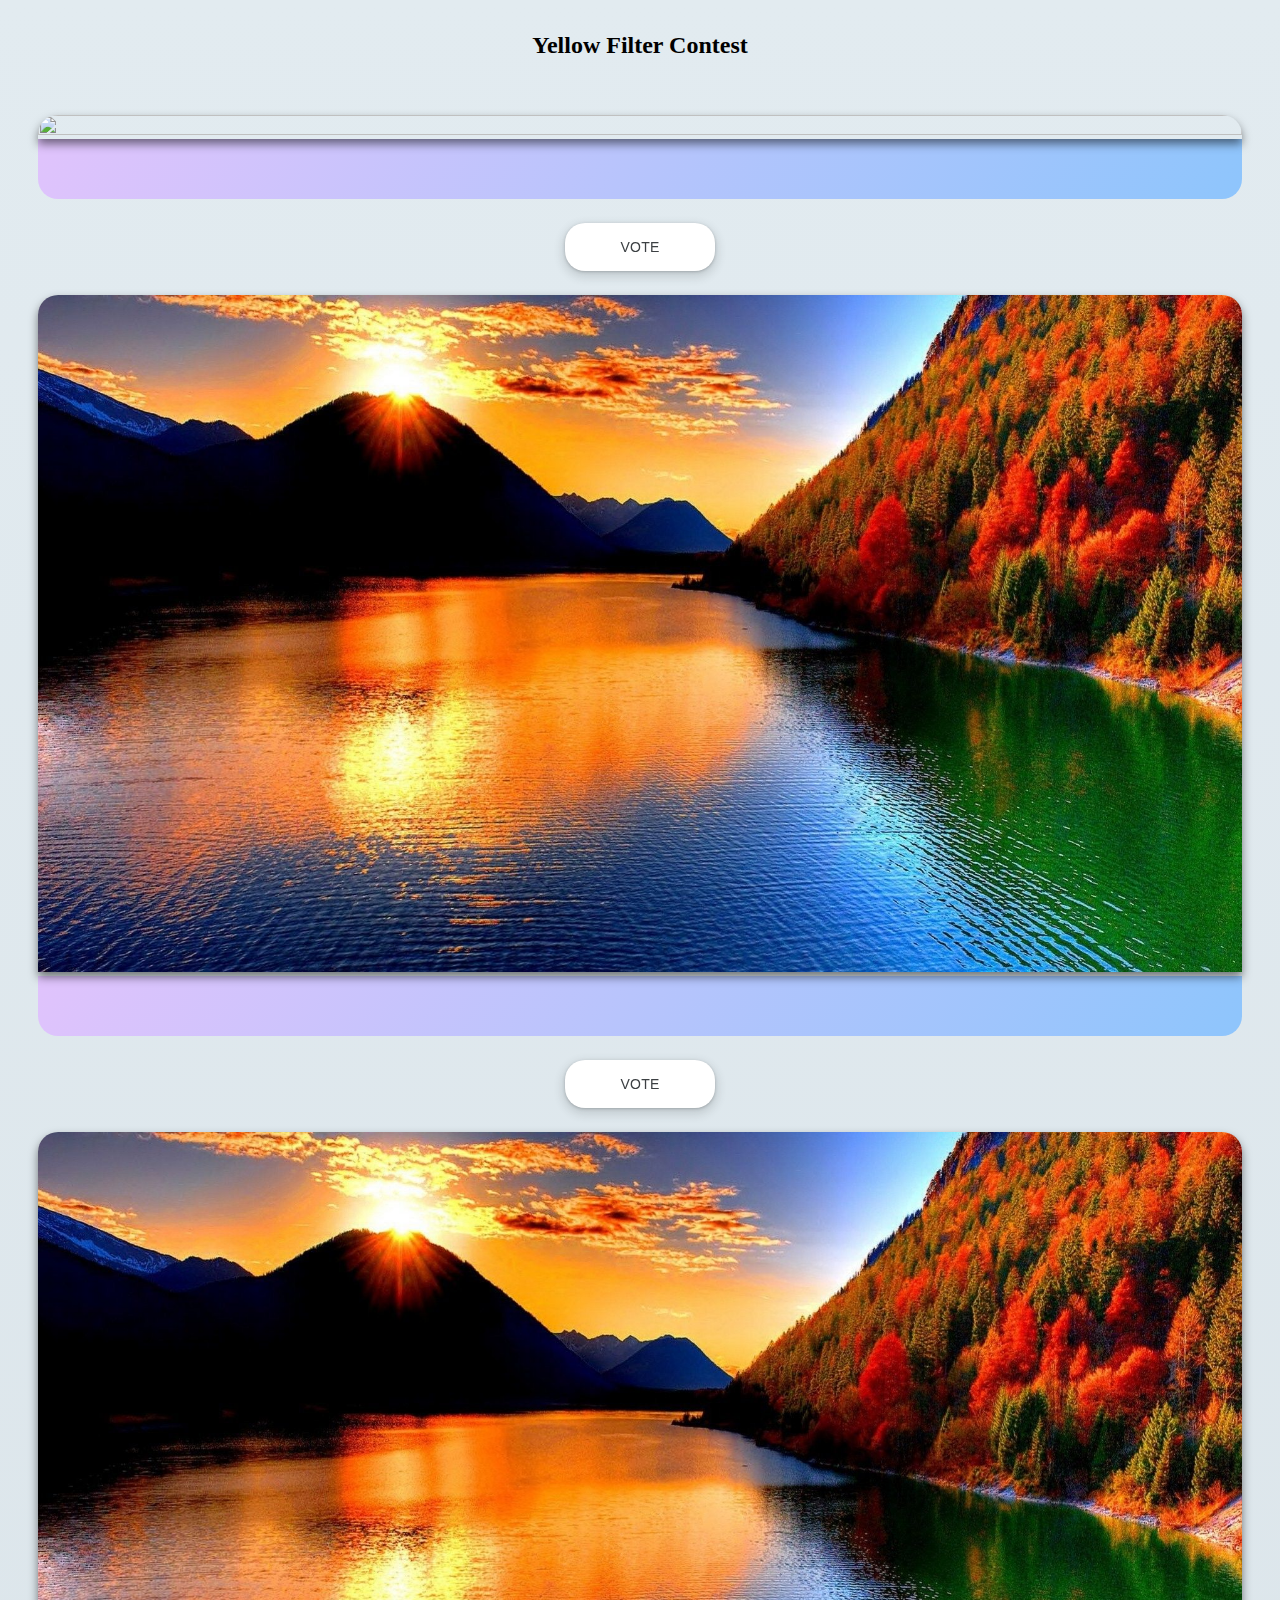
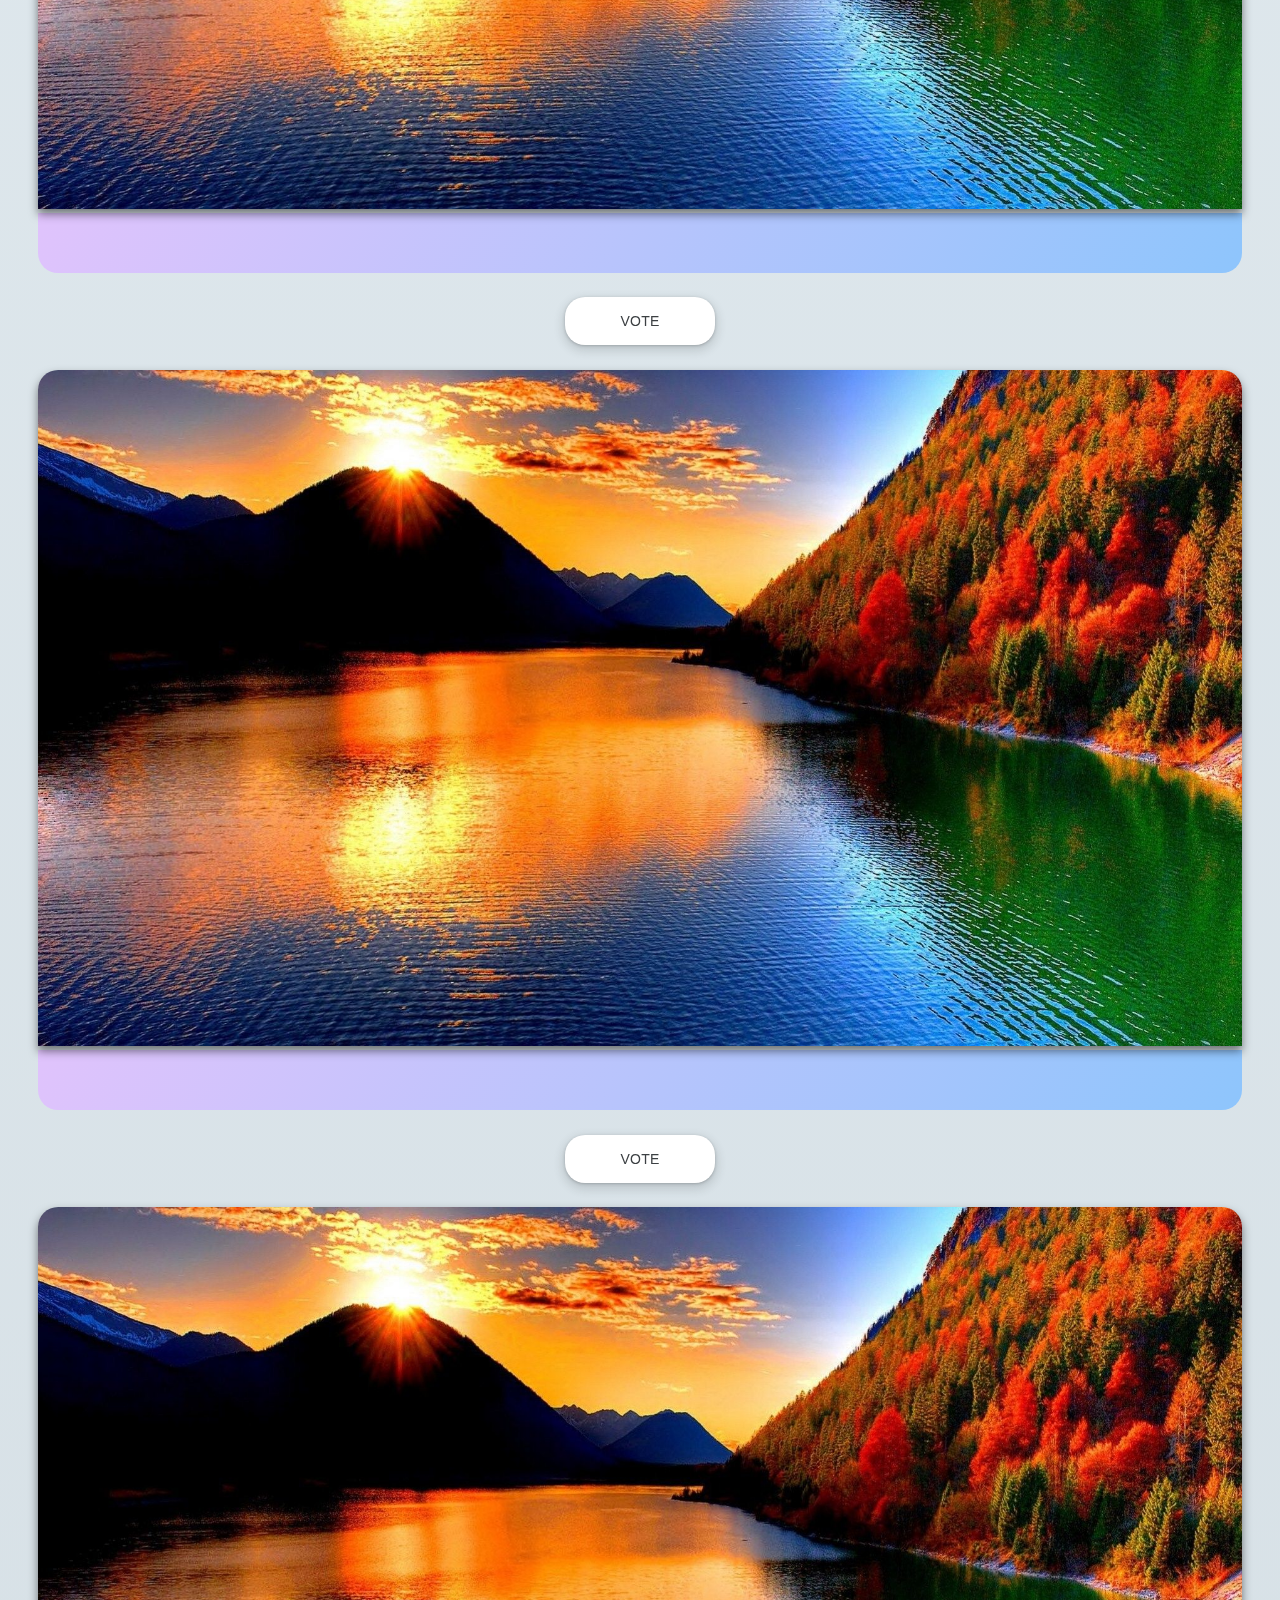
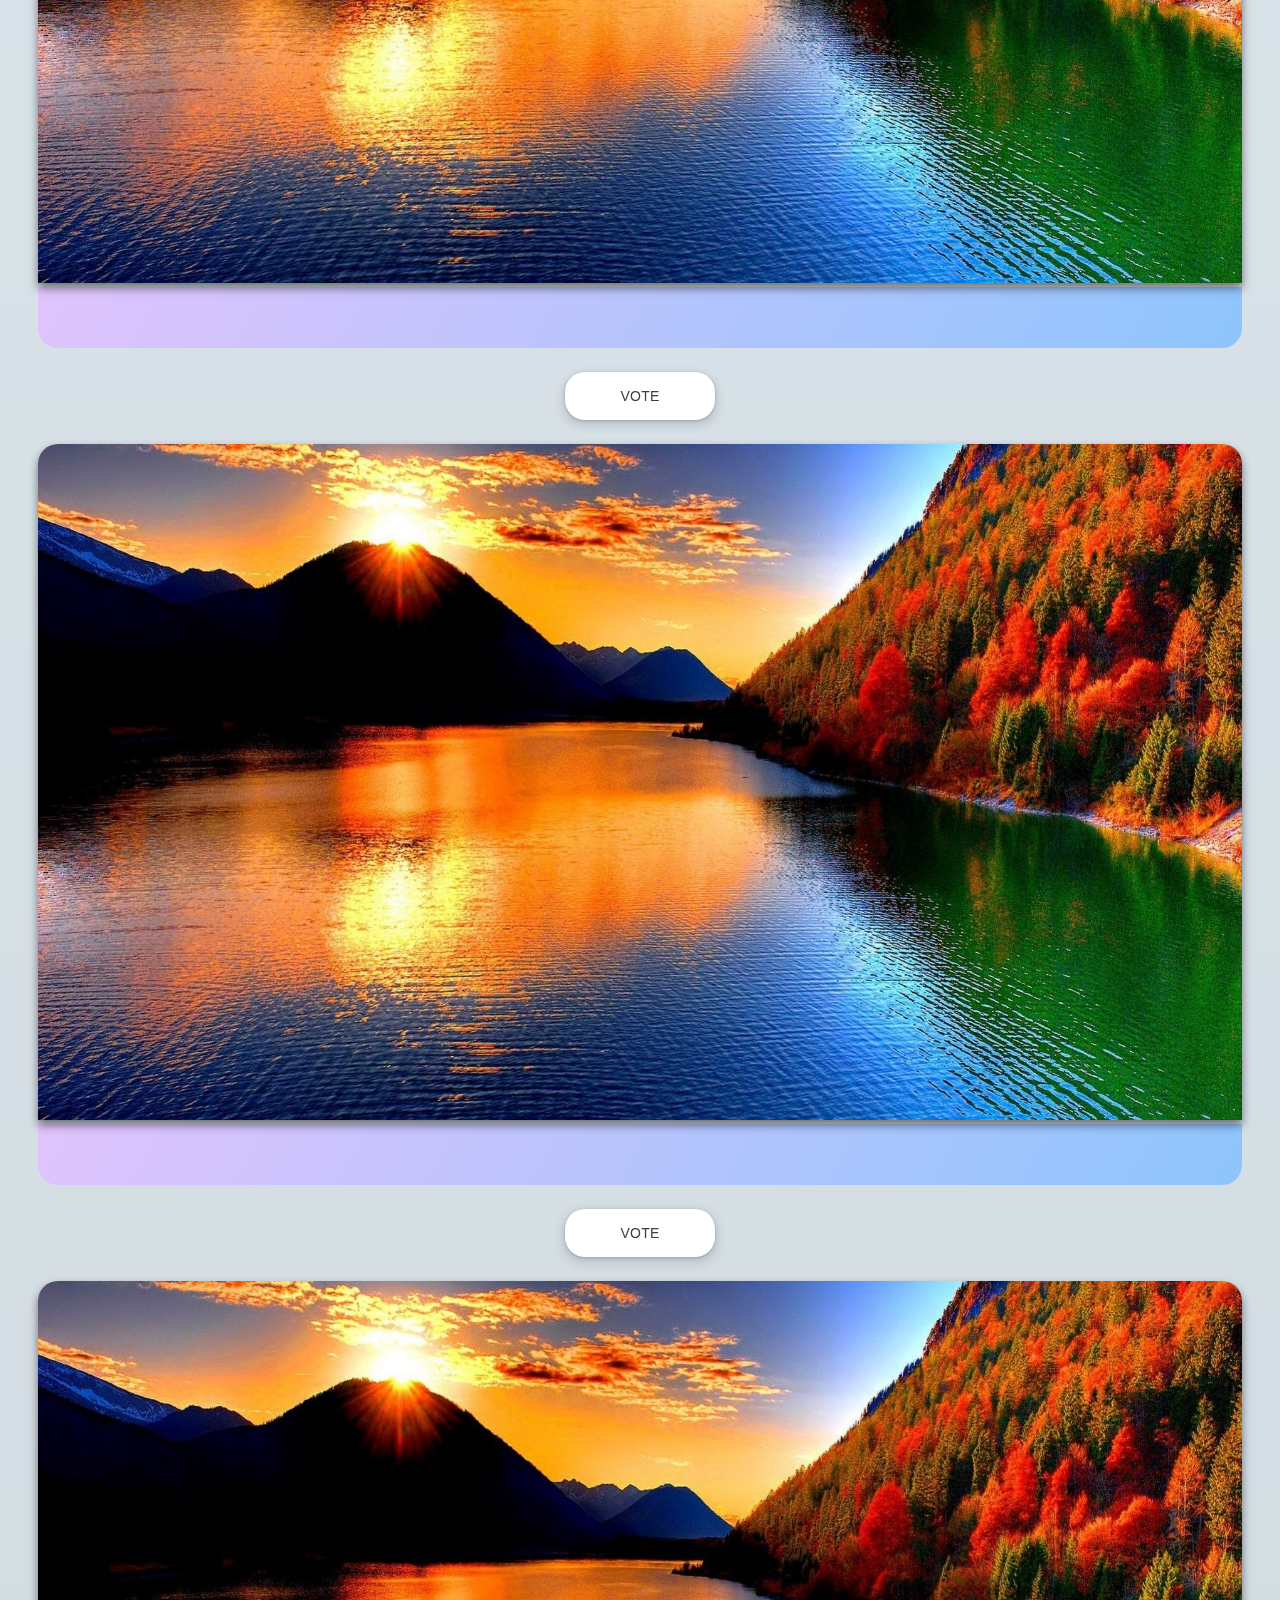
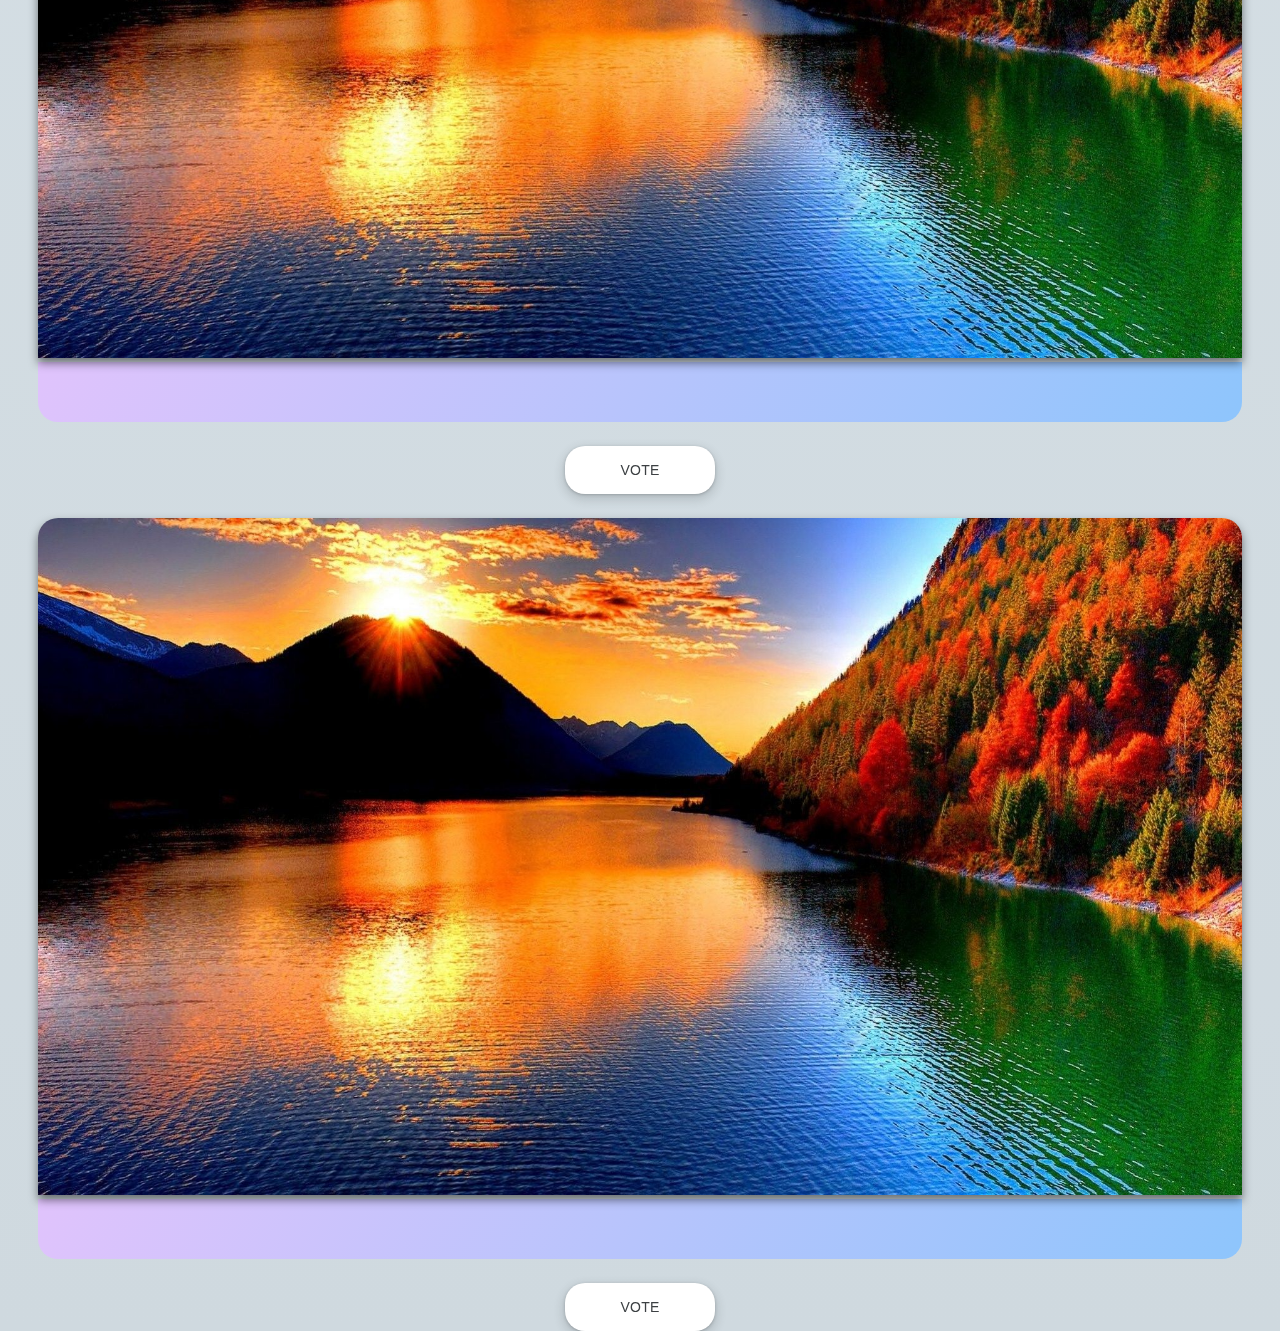
==== index.html @ f4144cfe "database has been linked with the website.." ====
<!DOCTYPE html>
<html lang="en">
  <head>
    <meta charset="UTF-8" />
    <meta http-equiv="X-UA-Compatible" content="IE=edge" />
    <meta name="viewport" content="width=device-width, initial-scale=1.0" />

    <!-- supa base cdn -->
    <script src="https://cdn.jsdelivr.net/npm/@supabase/supabase-js@2.8.0/dist/umd/supabase.min.js"></script>

    <!-- bootstrap -->
    <link
      href="https://cdn.jsdelivr.net/npm/bootstrap@5.3.0-alpha1/dist/css/bootstrap.min.css"
      rel="stylesheet"
      integrity="sha384-GLhlTQ8iRABdZLl6O3oVMWSktQOp6b7In1Zl3/Jr59b6EGGoI1aFkw7cmDA6j6gD"
      crossorigin="anonymous"
    />

    <link rel="stylesheet" href="/css/base.css" />
    <title>Yellow Filter</title>
  </head>
  <body>
    <h1 class="title">Yellow Filter Contest</h1>
    <div class="row">
      <div class="col-lg-3 col-md-6">
        <div class="image-wrapper">
          <img src="" id="img-1" />
        </div>
        <div class="detail">
            
        </div>
        <div class="btn-wrapper">
          <button class="vote-btn" role="button">VOTE</button>
        </div>
      </div>

      <div class="col-lg-3 col-md-6">
        <div class="image-wrapper">
          <img src="images/testing-img.jpg" id="img-1" />
        </div>
        <div class="detail"></div>
        <div class="btn-wrapper">
          <button class="vote-btn" role="button">VOTE</button>
        </div>
      </div>

      <div class="col-lg-3 col-md-6">
        <div class="image-wrapper">
          <img src="images/testing-img.jpg" id="img-1" />
        </div>
        <div class="detail"></div>
        <div class="btn-wrapper">
          <button class="vote-btn" role="button">VOTE</button>
        </div>
      </div>

      <div class="col-lg-3 col-md-6">
        <div class="image-wrapper">
          <img src="images/testing-img.jpg" id="img-1" />
        </div>
        <div class="detail"></div>
        <div class="btn-wrapper">
          <button class="vote-btn" role="button">VOTE</button>
        </div>
      </div>  
    </div>
    <div class="row">
        <div class="col-lg-3 col-md-6">
          <div class="image-wrapper">
            <img src="images/testing-img.jpg" id="img-1" />
          </div>
          <div class="detail">
              
          </div>
          <div class="btn-wrapper">
            <button class="vote-btn" role="button">VOTE</button>
          </div>
        </div>
  
        <div class="col-lg-3 col-md-6">
          <div class="image-wrapper">
            <img src="images/testing-img.jpg" id="img-1" />
          </div>
          <div class="detail"></div>
          <div class="btn-wrapper">
            <button class="vote-btn" role="button">VOTE</button>
          </div>
        </div>
  
        <div class="col-lg-3 col-md-6">
          <div class="image-wrapper">
            <img src="images/testing-img.jpg" id="img-1" />
          </div>
          <div class="detail"></div>
          <div class="btn-wrapper">
            <button class="vote-btn" role="button">VOTE</button>
          </div>
        </div>
  
        <div class="col-lg-3 col-md-6">
          <div class="image-wrapper">
            <img src="images/testing-img.jpg" id="img-1" />
          </div>
          <div class="detail"></div>
          <div class="btn-wrapper">
            <button class="vote-btn" role="button">VOTE</button>
          </div>
        </div>  
      </div>
    <script type="module" src="/js/script.js"></script>
  </body>
</html>
---- css/base.css ----
body {
    margin: 0;
    padding: 0;
    /* background: linear-gradient(180.2deg, rgb(30, 33, 48) 6.8%, rgb(74, 98, 110) 131%); */
    /* background-repeat: no-repeat; */
    /* height: 100vh; */
    overflow-x: hidden;
    background-image: linear-gradient(to top, #cfd9df 0%, #e2ebf0 100%);
    background-repeat: no-repeat;
    /* background-image: linear-gradient(120deg, #e0c3fc 0%, #8ec5fc 100%); */
}

img {
    width: 100%;
    height: 100%;
    border-radius: 20px 20px 0 0;
    object-fit: cover;
    box-shadow: 0px 5px 10px 0px rgba(0, 0, 0, 0.5);
}

.title {
    font-size: 1.5em;
    font-weight: bold;
    margin: 0;
    padding: 0;
    text-align: center;
    padding-top: 2rem;
    padding-bottom: 2rem;
}

.btn-wrapper {
    width: 100%;
    display: flex;
    justify-content: center;
    align-items: center;
    padding-top: 2%;
}

.detail {
    /* color: white; */
    border-radius: 0 0 20px 20px;
    background-image: linear-gradient(120deg, #e0c3fc 0%, #8ec5fc 100%);
    padding: 3%;
    padding-bottom: 2%;
}

.image-wrapper {
    height: inherit;
    padding-top: 2%;
}

/* CSS */
.vote-btn {
  align-items: center;
  appearance: none;
  background-color: #fff;
  border-radius: 20px;
  border-style: none;
  box-shadow: rgba(0, 0, 0, .2) 0 3px 5px -1px,rgba(0, 0, 0, .14) 0 6px 10px 0,rgba(0, 0, 0, .12) 0 1px 18px 0;
  box-sizing: border-box;
  color: #3c4043;
  cursor: pointer;
  display: inline-flex;
  fill: currentcolor;
  font-family: "Google Sans",Roboto,Arial,sans-serif;
  font-size: 14px;
  font-weight: 500;
  height: 48px;
  justify-content: center;
  letter-spacing: .25px;
  line-height: normal;
  max-width: 100%;
  overflow: visible;
  padding: 2px 24px;
  position: relative;
  text-align: center;
  text-transform: none;
  transition: box-shadow 280ms cubic-bezier(.4, 0, .2, 1),opacity 15ms linear 30ms,transform 270ms cubic-bezier(0, 0, .2, 1) 0ms;
  user-select: none;
  -webkit-user-select: none;
  touch-action: manipulation;
  width: 150px;
  will-change: transform,opacity;
  z-index: 0;
}

.vote-btn:hover {
  background: #F6F9FE;
  color: #174ea6;
}

.vote-btn:active {
  box-shadow: 0 4px 4px 0 rgb(60 64 67 / 30%), 0 8px 12px 6px rgb(60 64 67 / 15%);
  outline: none;
}

.vote-btn:focus {
  outline: none;
  border: 2px solid #4285f4;
}

.vote-btn:not(:disabled) {
  box-shadow: rgba(60, 64, 67, .3) 0 1px 3px 0, rgba(60, 64, 67, .15) 0 4px 8px 3px;
}

.vote-btn:not(:disabled):hover {
  box-shadow: rgba(60, 64, 67, .3) 0 2px 3px 0, rgba(60, 64, 67, .15) 0 6px 10px 4px;
}

.vote-btn:not(:disabled):focus {
  box-shadow: rgba(60, 64, 67, .3) 0 1px 3px 0, rgba(60, 64, 67, .15) 0 4px 8px 3px;
}

.vote-btn:not(:disabled):active {
  box-shadow: rgba(60, 64, 67, .3) 0 4px 4px 0, rgba(60, 64, 67, .15) 0 8px 12px 6px;
}

.vote-btn:disabled {
  box-shadow: rgba(60, 64, 67, .3) 0 1px 3px 0, rgba(60, 64, 67, .15) 0 4px 8px 3px;
}

.row {
    padding-left: 3%;
    padding-right: 3%;
}
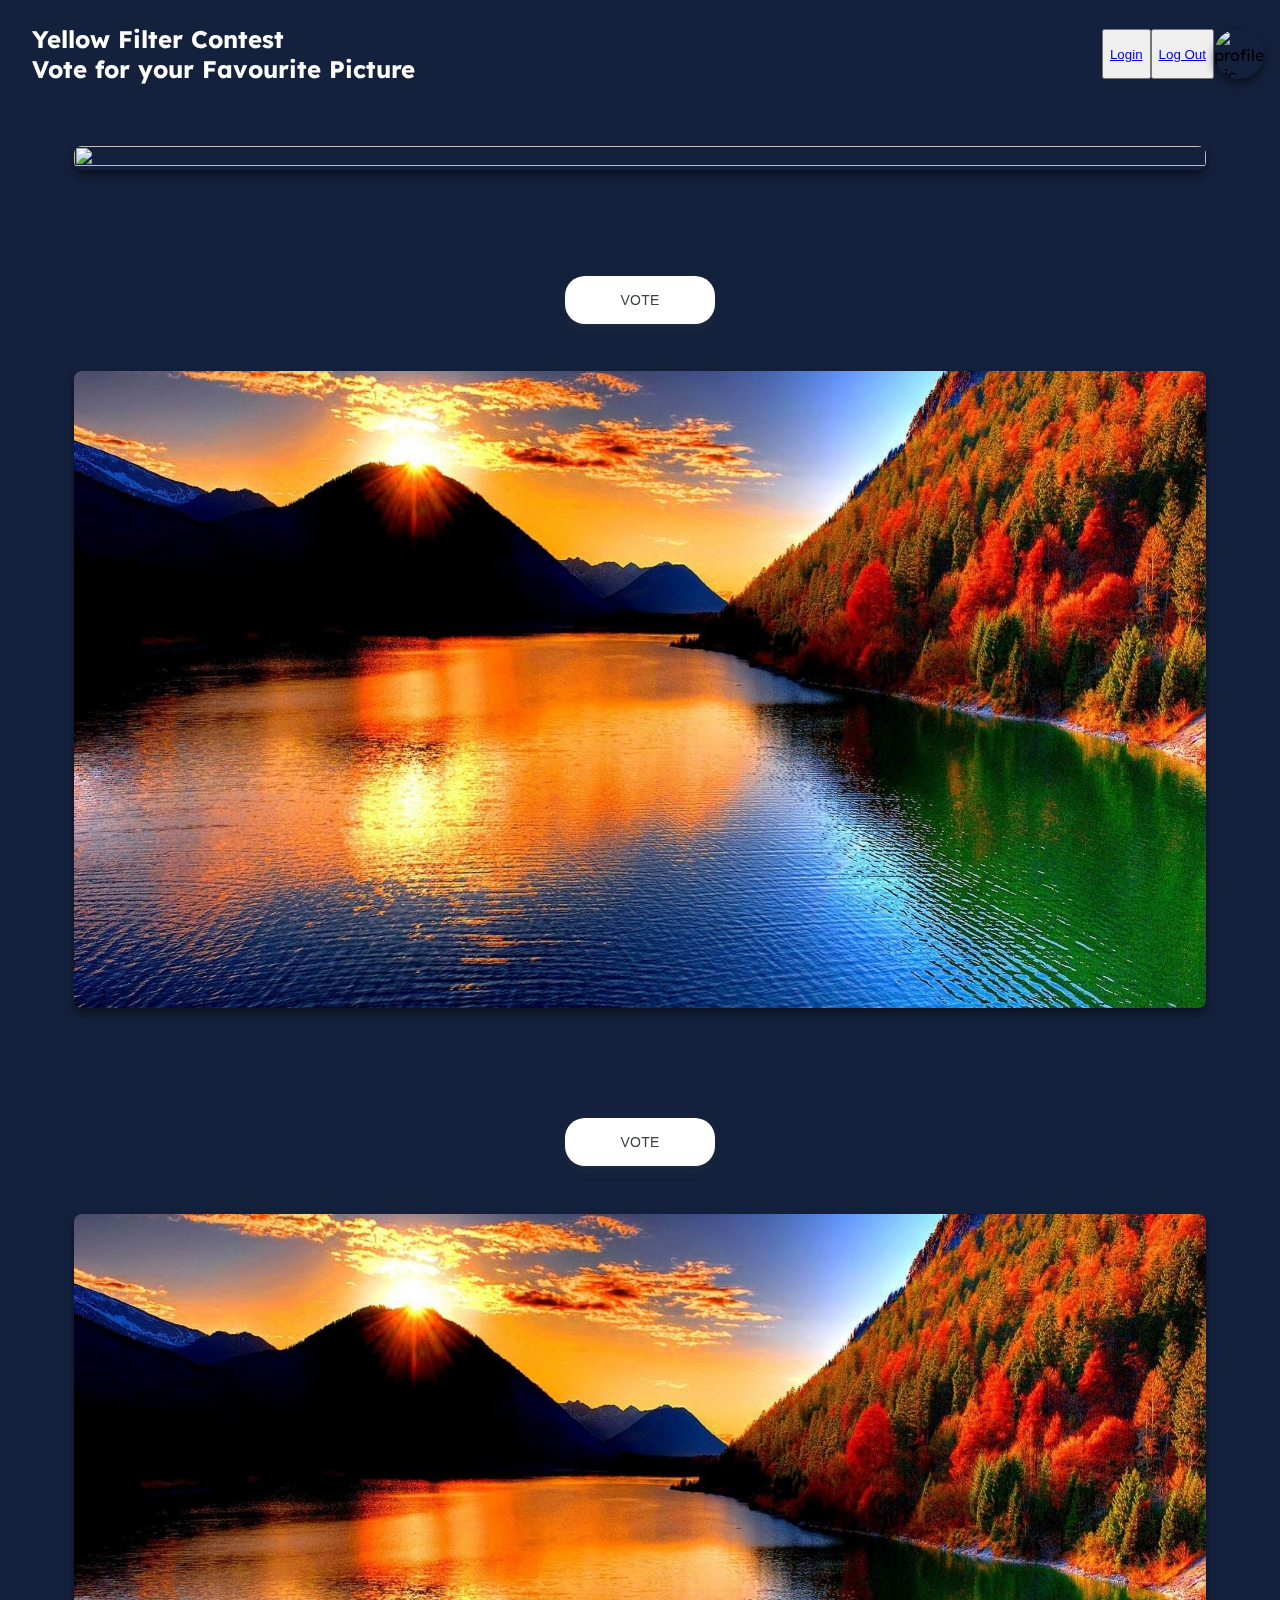
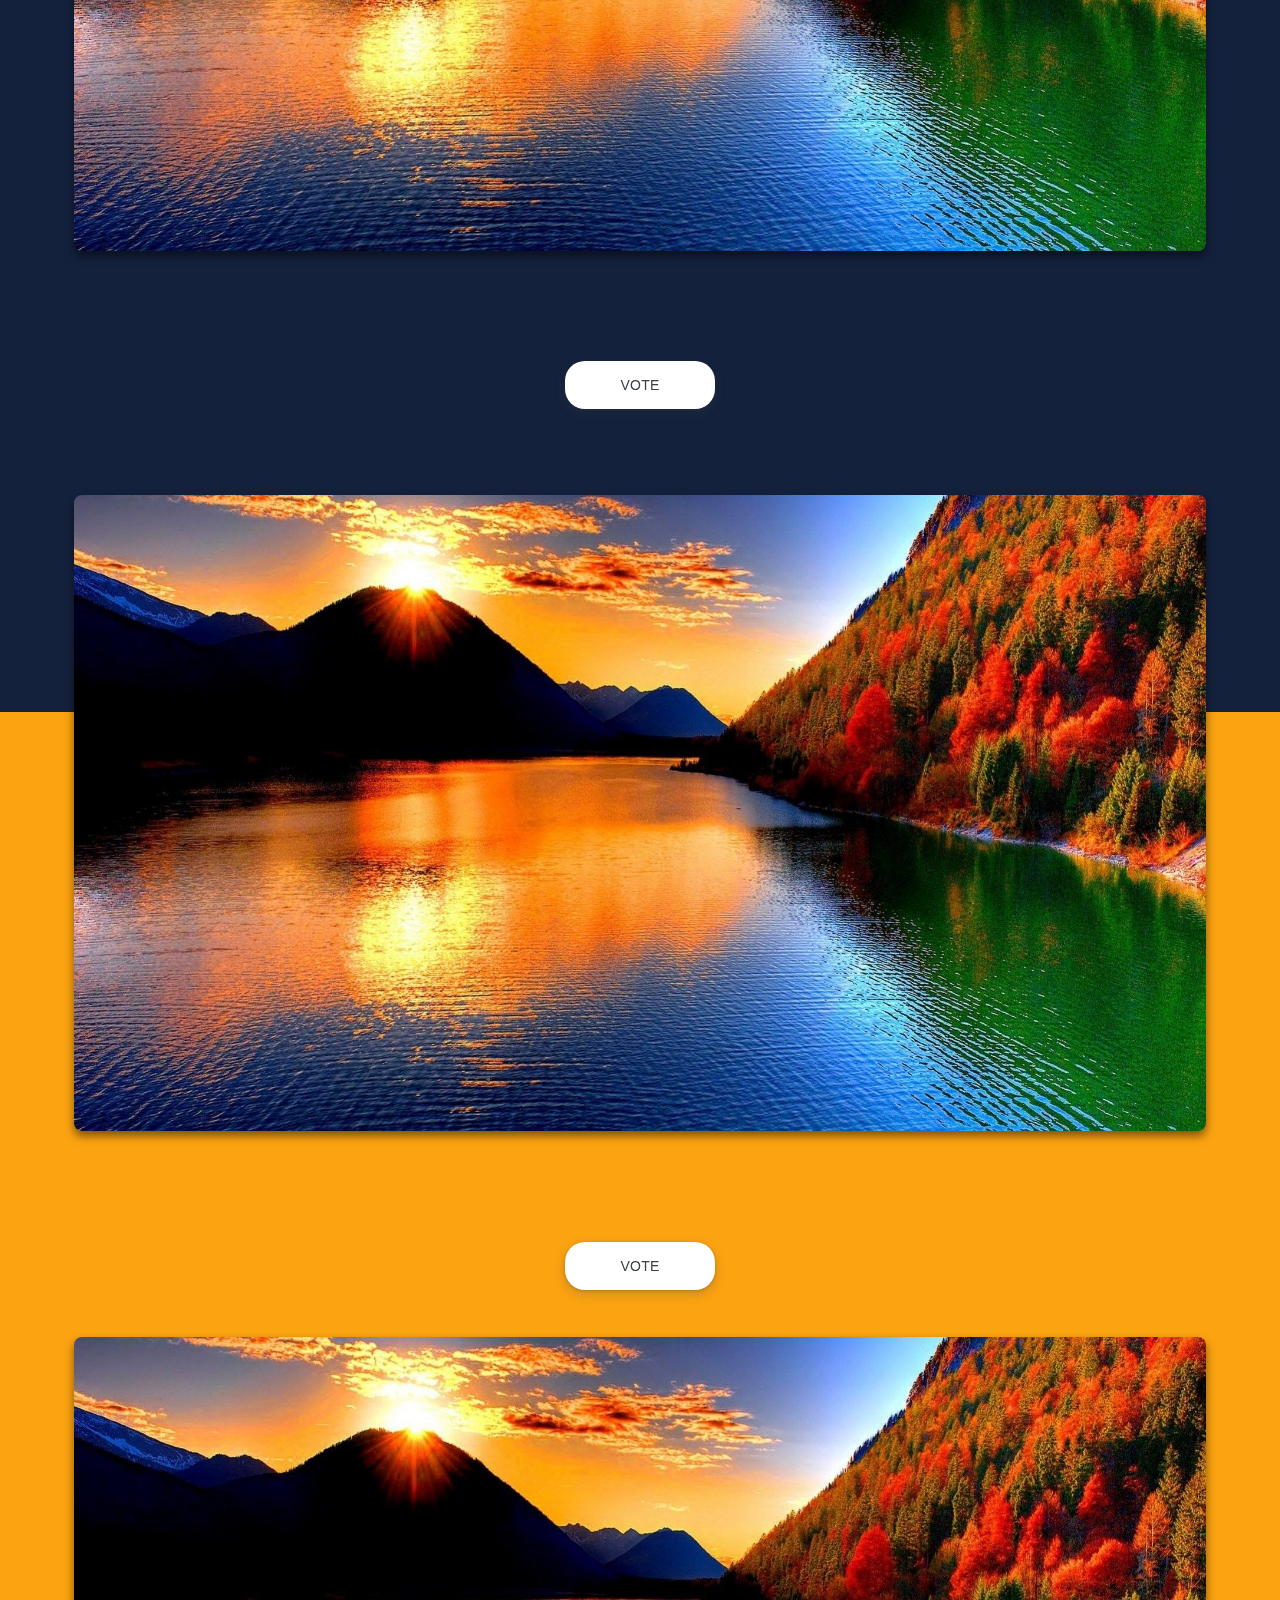
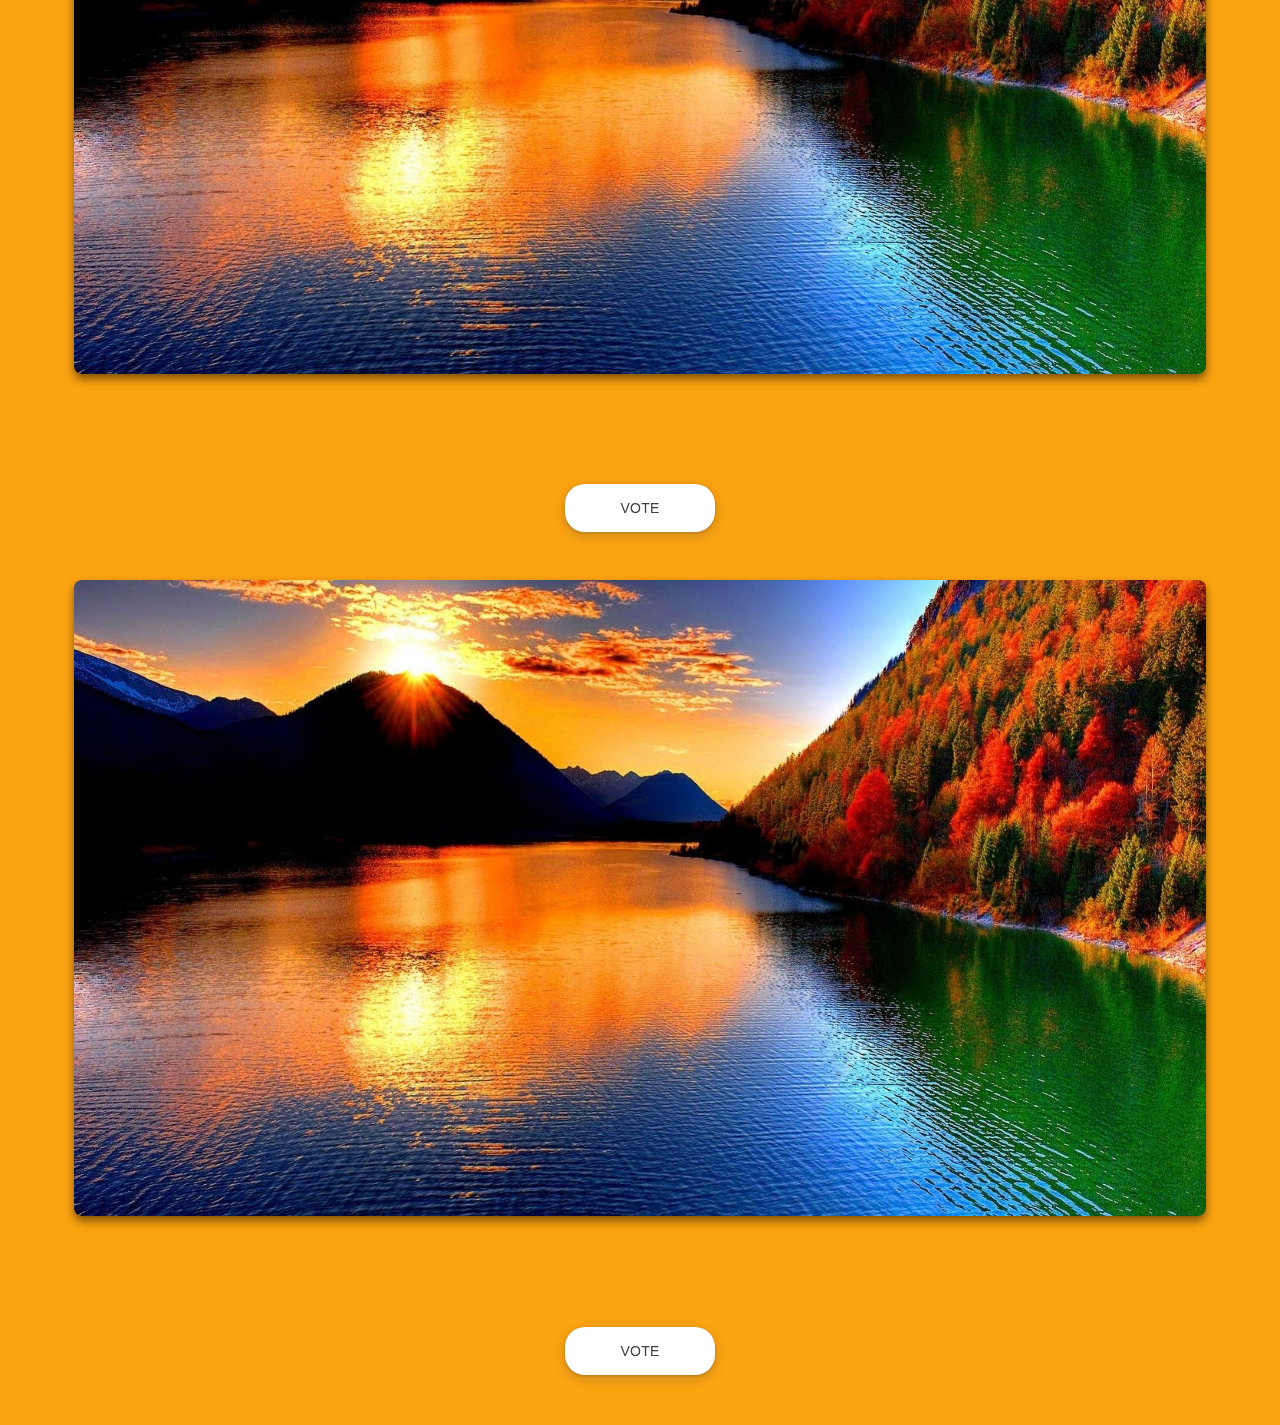
==== commit cf822c79: "Added the sign in part along with navbar" ====
--- a/index.html
+++ b/index.html
@@ -19,94 +19,159 @@
     <link rel="stylesheet" href="/css/base.css" />
     <title>Yellow Filter</title>
   </head>
+
   <body>
-    <h1 class="title">Yellow Filter Contest</h1>
-    <div class="row">
-      <div class="col-lg-3 col-md-6">
-        <div class="image-wrapper">
-          <img src="" id="img-1" />
-        </div>
-        <div class="detail">
-            
-        </div>
-        <div class="btn-wrapper">
-          <button class="vote-btn" role="button">VOTE</button>
-        </div>
+    <nav class="navbar">
+      <h1 class="title">
+        Yellow Filter Contest
+        <br />
+        Vote for your Favourite Picture
+      </h1>
+      <a href="#" class="toggle-button">
+        <span class="bar"></span>
+        <span class="bar"></span>
+        <span class="bar"></span>
+      </a>
+      <div class="navbar-links">
+        <ul>
+          <button class="btn login" type="submit" id="save" onclick="authotp()"><a href="https://chgbsifxtupobribzviz.supabase.co/auth/v1/authorize?provider=google">Login</a></button>
+          <button class="btn logout" type="submit" id="save" onclick="signout()"><a href="https://chgbsifxtupobribzviz.supabase.co/auth/v1/authorize?provider=google">Log Out</a></button>
+          <div class="profile">
+            <img class="profile-pic" src="" alt="profile-pic">
+          </div>
+        </ul>
       </div>
+    </nav>
+    <section class="main">
+      <div class="container">
+        <div class="row">
+          <div class="card col-lg col-md">
+            <div class="image-wrapper">
+              <img src="" id="img-1" />
+            </div>
+            <div class="detail"></div>
+            <div class="btn-wrapper">
+              <button
+                class="vote-btn"
+                role="button"
+                data-regno=""
+                data-voted="0"
+              >
+                VOTE
+              </button>
+            </div>
+          </div>
 
-      <div class="col-lg-3 col-md-6">
+          <div class="card col-lg col-md">
+            <div class="image-wrapper">
+              <img src="images/testing-img.jpg" id="img-1" />
+            </div>
+            <div class="detail"></div>
+            <div class="btn-wrapper">
+              <button
+                class="vote-btn"
+                role="button"
+                data-regno=""
+                data-voted="0"
+              >
+                VOTE
+              </button>
+            </div>
+          </div>
+
+          <div class="card col-lg col-md">
+            <div class="image-wrapper">
+              <img src="images/testing-img.jpg" id="img-1" />
+            </div>
+            <div class="detail"></div>
+            <div class="btn-wrapper">
+              <button
+                class="vote-btn"
+                role="button"
+                data-regno=""
+                data-voted="0"
+              >
+                VOTE
+              </button>
+            </div>
+          </div>
+
+          <!-- <div class="card col-lg-3 col-md-6">
         <div class="image-wrapper">
           <img src="images/testing-img.jpg" id="img-1" />
         </div>
         <div class="detail"></div>
         <div class="btn-wrapper">
-          <button class="vote-btn" role="button">VOTE</button>
+          <button class="vote-btn" role="button" data-regno="" data-voted="0">VOTE</button>
         </div>
-      </div>
+      </div> -->
+        </div>
+        <div class="row">
+          <div class="card col-lg col-md">
+            <div class="image-wrapper">
+              <img src="images/testing-img.jpg" id="img-1" />
+            </div>
+            <div class="detail"></div>
+            <div class="btn-wrapper">
+              <button
+                class="vote-btn"
+                role="button"
+                data-regno=""
+                data-voted="0"
+              >
+                VOTE
+              </button>
+            </div>
+          </div>
 
-      <div class="col-lg-3 col-md-6">
+          <div class="card col-lg col-md">
+            <div class="image-wrapper">
+              <img src="images/testing-img.jpg" id="img-1" />
+            </div>
+            <div class="detail"></div>
+            <div class="btn-wrapper">
+              <button
+                class="vote-btn"
+                role="button"
+                data-regno=""
+                data-voted="0"
+              >
+                VOTE
+              </button>
+            </div>
+          </div>
+
+          <div class="card col-lg col-md">
+            <div class="image-wrapper">
+              <img src="images/testing-img.jpg" id="img-1" />
+            </div>
+            <div class="detail"></div>
+            <div class="btn-wrapper">
+              <button
+                class="vote-btn"
+                role="button"
+                data-regno=""
+                data-voted="0"
+              >
+                VOTE
+              </button>
+            </div>
+          </div>
+
+          <!-- <div class="card col-lg col-md">
         <div class="image-wrapper">
           <img src="images/testing-img.jpg" id="img-1" />
         </div>
         <div class="detail"></div>
         <div class="btn-wrapper">
-          <button class="vote-btn" role="button">VOTE</button>
+          <button class="vote-btn" role="button" data-regno="" data-voted="0">VOTE</button>
         </div>
       </div>
-
-      <div class="col-lg-3 col-md-6">
-        <div class="image-wrapper">
-          <img src="images/testing-img.jpg" id="img-1" />
+    </div> -->
         </div>
-        <div class="detail"></div>
-        <div class="btn-wrapper">
-          <button class="vote-btn" role="button">VOTE</button>
-        </div>
-      </div>  
-    </div>
-    <div class="row">
-        <div class="col-lg-3 col-md-6">
-          <div class="image-wrapper">
-            <img src="images/testing-img.jpg" id="img-1" />
-          </div>
-          <div class="detail">
-              
-          </div>
-          <div class="btn-wrapper">
-            <button class="vote-btn" role="button">VOTE</button>
-          </div>
-        </div>
-  
-        <div class="col-lg-3 col-md-6">
-          <div class="image-wrapper">
-            <img src="images/testing-img.jpg" id="img-1" />
-          </div>
-          <div class="detail"></div>
-          <div class="btn-wrapper">
-            <button class="vote-btn" role="button">VOTE</button>
-          </div>
-        </div>
-  
-        <div class="col-lg-3 col-md-6">
-          <div class="image-wrapper">
-            <img src="images/testing-img.jpg" id="img-1" />
-          </div>
-          <div class="detail"></div>
-          <div class="btn-wrapper">
-            <button class="vote-btn" role="button">VOTE</button>
-          </div>
-        </div>
-  
-        <div class="col-lg-3 col-md-6">
-          <div class="image-wrapper">
-            <img src="images/testing-img.jpg" id="img-1" />
-          </div>
-          <div class="detail"></div>
-          <div class="btn-wrapper">
-            <button class="vote-btn" role="button">VOTE</button>
-          </div>
-        </div>  
       </div>
+    </section>
+    <script src="js/config.js"></script>
     <script type="module" src="/js/script.js"></script>
   </body>
 </html>
--- a/css/base.css
+++ b/css/base.css
@@ -1,52 +1,159 @@
+@import url("https://fonts.googleapis.com/css2?family=Lexend:wght@100;200;300;400;500;600;700;800;900&display=swap");
+
 body {
-    margin: 0;
-    padding: 0;
-    /* background: linear-gradient(180.2deg, rgb(30, 33, 48) 6.8%, rgb(74, 98, 110) 131%); */
-    /* background-repeat: no-repeat; */
-    /* height: 100vh; */
-    overflow-x: hidden;
-    background-image: linear-gradient(to top, #cfd9df 0%, #e2ebf0 100%);
-    background-repeat: no-repeat;
-    /* background-image: linear-gradient(120deg, #e0c3fc 0%, #8ec5fc 100%); */
+  margin: 0;
+  padding: 0;
+  /* background: linear-gradient(180.2deg, rgb(30, 33, 48) 6.8%, rgb(74, 98, 110) 131%); */
+  /* background-repeat: no-repeat; */
+  /* height: 100vh; */
+  overflow-x: hidden;
+  /* background-image: linear-gradient(to top, #cfd9df 0%, #e2ebf0 100%);
+  background-repeat: no-repeat; */
+  background-image: linear-gradient(to bottom, #14213d 50%, #fca311 50% 100%);
+  font-family: "Lexend";
+  /* background-image: linear-gradient(120deg, #e0c3fc 0%, #8ec5fc 100%); */
 }
 
 img {
+  width: 100%;
+  height: 100%;
+  border-radius: 8px;
+  object-fit: cover;
+  box-shadow: 0px 5px 10px 0px rgba(0, 0, 0, 0.5);
+}
+
+/* Navbar */
+.navbar {
+  display: flex;
+  justify-content: space-between;
+  align-items: center;
+  position: fixed;
+  top: 0;
+  width: 100%;
+}
+
+.navbar-links ul {
+  margin: 0;
+  padding: 0;
+  display: flex;
+}
+
+.navbar-links li {
+  list-style: none;
+  margin-right: 20px;
+}
+
+.title {
+  font-size: 1.5em;
+  font-weight: bold;
+  margin: 0;
+  padding-left: 2rem;
+  padding-bottom: 1.5rem;
+  padding-top: 1.5rem;
+  color: white;
+}
+
+.profile-pic {
+  display: block;
+  width: 50px;
+  height: 50px;
+  border-radius: 50%;
+  object-fit: cover;
+  margin-right: 1rem;
+
+}
+
+/* Hamburger menu */
+
+.toggle-button {
+  position: absolute;
+  top: 2rem;
+  right: 1rem;
+  display: none;
+  flex-direction: column;
+  justify-content: space-between;
+  width: 34px;
+  height: 25px;
+}
+
+.toggle-button .bar {
+  width: 100%;
+  height: 3px;
+  background-color: #fca311;
+  border-radius: 10px;
+}
+
+@media (max-width: 768px) {
+  .toggle-button {
+    display: flex;
+  }
+  .navbar-links {
+    display: none;
     width: 100%;
-    height: 100%;
-    border-radius: 20px 20px 0 0;
-    object-fit: cover;
-    box-shadow: 0px 5px 10px 0px rgba(0, 0, 0, 0.5);
-}
-
-.title {
-    font-size: 1.5em;
-    font-weight: bold;
-    margin: 0;
-    padding: 0;
-    text-align: center;
-    padding-top: 2rem;
-    padding-bottom: 2rem;
-}
-
-.btn-wrapper {
+  }
+
+  .navbar {
+    flex-direction: column;
+    align-items: flex-start;
+  }
+
+  .navbar-links ul {
     width: 100%;
+    flex-direction: column;
+  }
+
+  .navbar-links li {
     display: flex;
     justify-content: center;
-    align-items: center;
-    padding-top: 2%;
+  }
+
+  .navbar-links li a {
+    padding: 0.5rem 1rem;
+  }
+
+  .navbar-links.active {
+    display: flex;
+  }
+  
+  .container.active {
+    margin-top: 140px;
+  }
+
+  .title {
+    width: 100%;
+    text-align: center;
+  }
+
+}
+
+.btn-wrapper {
+  width: 100%;
+  display: flex;
+  justify-content: center;
+  align-items: center;
+  padding-top: 2%;
 }
 
 .detail {
-    /* color: white; */
-    border-radius: 0 0 20px 20px;
-    background-image: linear-gradient(120deg, #e0c3fc 0%, #8ec5fc 100%);
-    padding: 3%;
-    padding-bottom: 2%;
+  padding: 3%;
+  padding-bottom: 2%;
+  text-align: center;
+  font-weight: bold;
+}
+
+.detail p {
+  font-size: larger;
+  margin-bottom: 0px;
+}
+
+.card {
+  padding: 1%;
+  border-radius: 2%;
 }
 
 .image-wrapper {
-    height: inherit;
-    padding-top: 2%;
+  height: inherit;
+  padding: 2%;
 }
 
 /* CSS */
@@ -56,18 +163,19 @@
   background-color: #fff;
   border-radius: 20px;
   border-style: none;
-  box-shadow: rgba(0, 0, 0, .2) 0 3px 5px -1px,rgba(0, 0, 0, .14) 0 6px 10px 0,rgba(0, 0, 0, .12) 0 1px 18px 0;
+  box-shadow: rgba(0, 0, 0, 0.2) 0 3px 5px -1px,
+    rgba(0, 0, 0, 0.14) 0 6px 10px 0, rgba(0, 0, 0, 0.12) 0 1px 18px 0;
   box-sizing: border-box;
   color: #3c4043;
   cursor: pointer;
   display: inline-flex;
   fill: currentcolor;
-  font-family: "Google Sans",Roboto,Arial,sans-serif;
+  font-family: "Google Sans", Roboto, Arial, sans-serif;
   font-size: 14px;
   font-weight: 500;
   height: 48px;
   justify-content: center;
-  letter-spacing: .25px;
+  letter-spacing: 0.25px;
   line-height: normal;
   max-width: 100%;
   overflow: visible;
@@ -75,22 +183,24 @@
   position: relative;
   text-align: center;
   text-transform: none;
-  transition: box-shadow 280ms cubic-bezier(.4, 0, .2, 1),opacity 15ms linear 30ms,transform 270ms cubic-bezier(0, 0, .2, 1) 0ms;
+  transition: box-shadow 280ms cubic-bezier(0.4, 0, 0.2, 1),
+    opacity 15ms linear 30ms, transform 270ms cubic-bezier(0, 0, 0.2, 1) 0ms;
   user-select: none;
   -webkit-user-select: none;
   touch-action: manipulation;
   width: 150px;
-  will-change: transform,opacity;
+  will-change: transform, opacity;
   z-index: 0;
 }
 
 .vote-btn:hover {
-  background: #F6F9FE;
+  background: #f6f9fe;
   color: #174ea6;
 }
 
 .vote-btn:active {
-  box-shadow: 0 4px 4px 0 rgb(60 64 67 / 30%), 0 8px 12px 6px rgb(60 64 67 / 15%);
+  box-shadow: 0 4px 4px 0 rgb(60 64 67 / 30%),
+    0 8px 12px 6px rgb(60 64 67 / 15%);
   outline: none;
 }
 
@@ -100,26 +210,41 @@
 }
 
 .vote-btn:not(:disabled) {
-  box-shadow: rgba(60, 64, 67, .3) 0 1px 3px 0, rgba(60, 64, 67, .15) 0 4px 8px 3px;
+  box-shadow: rgba(60, 64, 67, 0.3) 0 1px 3px 0,
+    rgba(60, 64, 67, 0.15) 0 4px 8px 3px;
 }
 
 .vote-btn:not(:disabled):hover {
-  box-shadow: rgba(60, 64, 67, .3) 0 2px 3px 0, rgba(60, 64, 67, .15) 0 6px 10px 4px;
+  box-shadow: rgba(60, 64, 67, 0.3) 0 2px 3px 0,
+    rgba(60, 64, 67, 0.15) 0 6px 10px 4px;
 }
 
 .vote-btn:not(:disabled):focus {
-  box-shadow: rgba(60, 64, 67, .3) 0 1px 3px 0, rgba(60, 64, 67, .15) 0 4px 8px 3px;
+  box-shadow: rgba(60, 64, 67, 0.3) 0 1px 3px 0,
+    rgba(60, 64, 67, 0.15) 0 4px 8px 3px;
 }
 
 .vote-btn:not(:disabled):active {
-  box-shadow: rgba(60, 64, 67, .3) 0 4px 4px 0, rgba(60, 64, 67, .15) 0 8px 12px 6px;
+  box-shadow: rgba(60, 64, 67, 0.3) 0 4px 4px 0,
+    rgba(60, 64, 67, 0.15) 0 8px 12px 6px;
 }
 
 .vote-btn:disabled {
-  box-shadow: rgba(60, 64, 67, .3) 0 1px 3px 0, rgba(60, 64, 67, .15) 0 4px 8px 3px;
+  box-shadow: rgba(60, 64, 67, 0.3) 0 1px 3px 0,
+    rgba(60, 64, 67, 0.15) 0 4px 8px 3px;
 }
 
 .row {
-    padding-left: 3%;
-    padding-right: 3%;
-}+  padding-left: 3%;
+  padding-right: 3%;
+  padding-bottom: 3%;
+  gap: 3%;
+}
+
+.text-center {
+  text-align: center;
+}
+
+.container {
+  padding-top: 110px;
+}
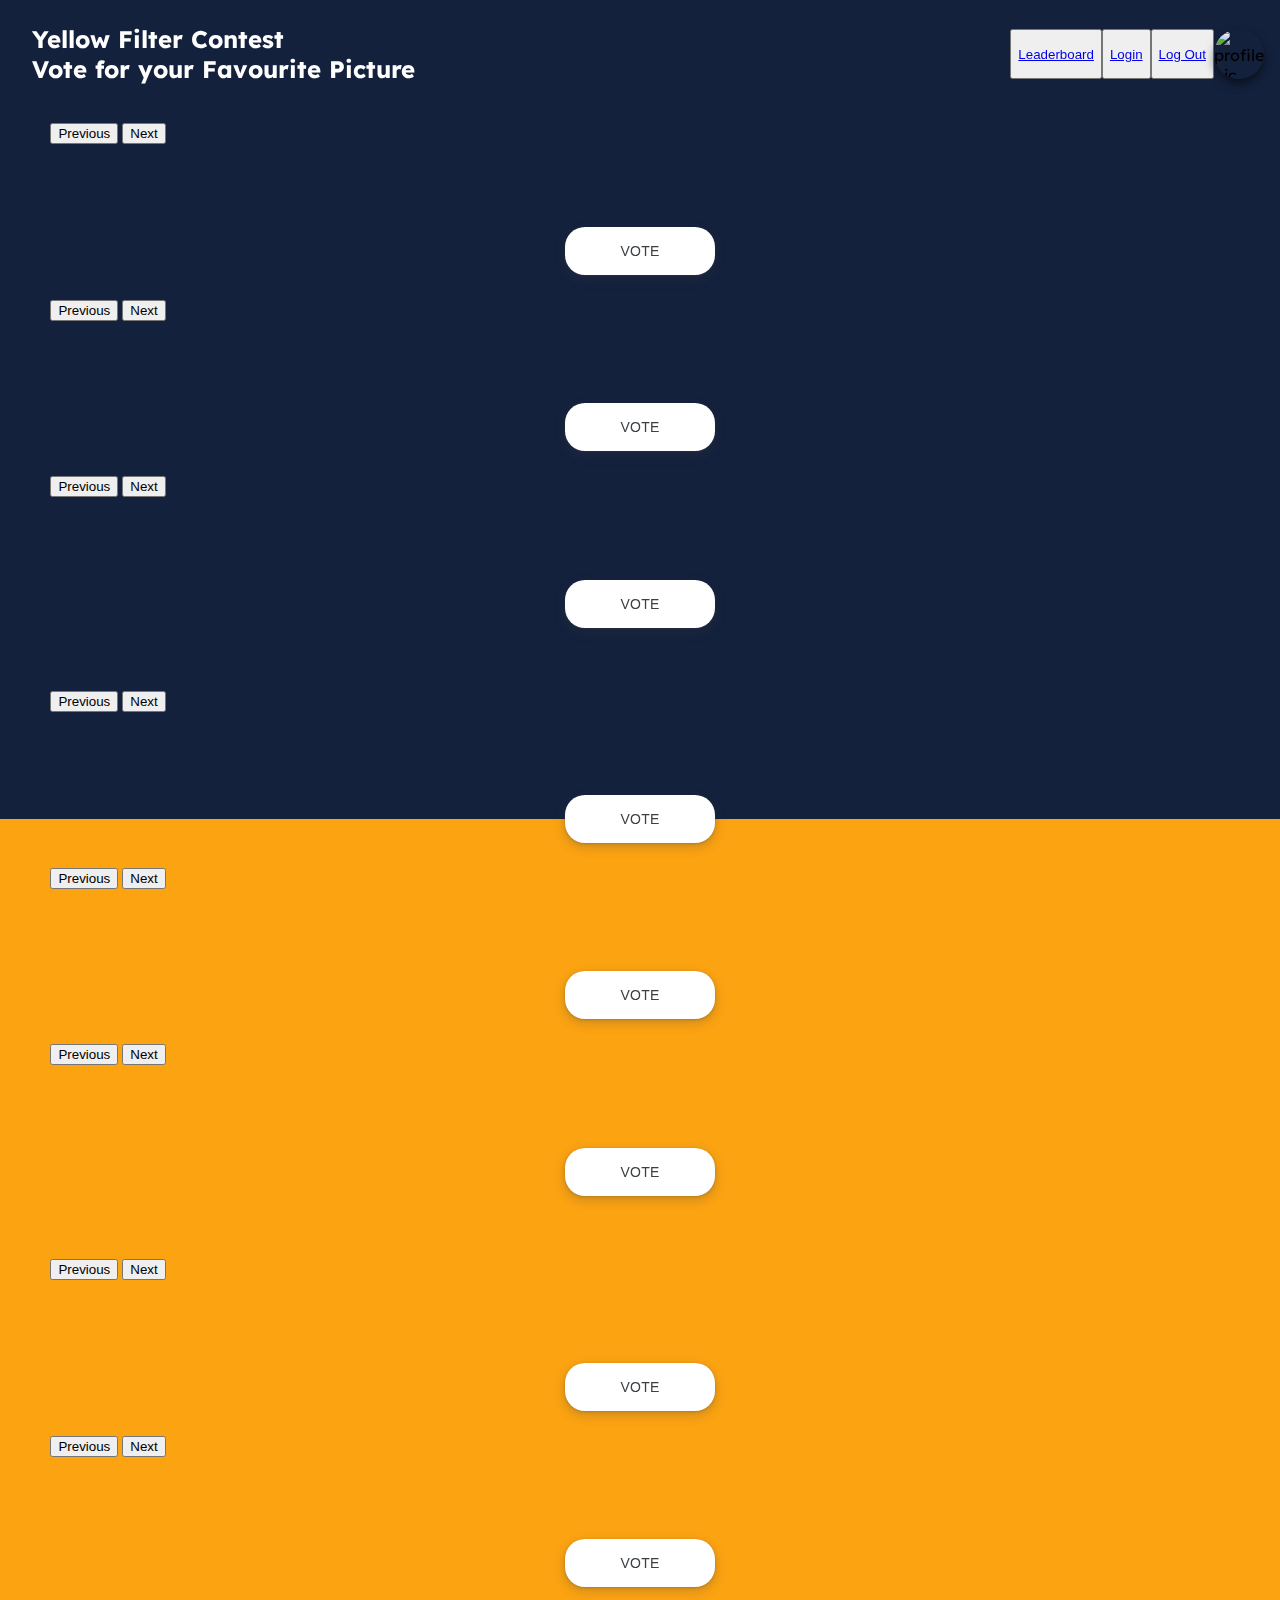
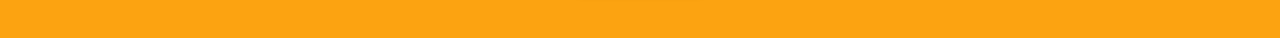
==== commit 01955cd9: "add leaderboard" ====
--- a/index.html
+++ b/index.html
@@ -34,8 +34,9 @@
       </a>
       <div class="navbar-links">
         <ul>
-          <button class="btn login" type="submit" id="save" onclick="authotp()"><a href="https://chgbsifxtupobribzviz.supabase.co/auth/v1/authorize?provider=google">Login</a></button>
-          <button class="btn logout" type="submit" id="save" onclick="signout()"><a href="https://chgbsifxtupobribzviz.supabase.co/auth/v1/authorize?provider=google">Log Out</a></button>
+          <button class="btn leaderboard"><a id="authButton" href="/leaderboard">Leaderboard</a></button>
+          <button class="btn login" type="submit" id="save"><a id="authButton" href="https://chgbsifxtupobribzviz.supabase.co/auth/v1/authorize?provider=google">Login</a></button>
+          <button class="btn logout" type="submit" id="save" onclick="signout()"><a id="authButton"href="#">Log Out</a></button>
           <div class="profile">
             <img class="profile-pic" src="" alt="profile-pic">
           </div>
@@ -46,132 +47,228 @@
       <div class="container">
         <div class="row">
           <div class="card col-lg col-md">
-            <div class="image-wrapper">
-              <img src="" id="img-1" />
-            </div>
-            <div class="detail"></div>
-            <div class="btn-wrapper">
-              <button
-                class="vote-btn"
-                role="button"
-                data-regno=""
-                data-voted="0"
-              >
-                VOTE
-              </button>
-            </div>
-          </div>
-
-          <div class="card col-lg col-md">
-            <div class="image-wrapper">
-              <img src="images/testing-img.jpg" id="img-1" />
-            </div>
-            <div class="detail"></div>
-            <div class="btn-wrapper">
-              <button
-                class="vote-btn"
-                role="button"
-                data-regno=""
-                data-voted="0"
-              >
-                VOTE
-              </button>
-            </div>
-          </div>
-
-          <div class="card col-lg col-md">
-            <div class="image-wrapper">
-              <img src="images/testing-img.jpg" id="img-1" />
-            </div>
-            <div class="detail"></div>
-            <div class="btn-wrapper">
-              <button
-                class="vote-btn"
-                role="button"
-                data-regno=""
-                data-voted="0"
-              >
-                VOTE
-              </button>
-            </div>
-          </div>
-
-          <!-- <div class="card col-lg-3 col-md-6">
-        <div class="image-wrapper">
-          <img src="images/testing-img.jpg" id="img-1" />
-        </div>
-        <div class="detail"></div>
-        <div class="btn-wrapper">
-          <button class="vote-btn" role="button" data-regno="" data-voted="0">VOTE</button>
-        </div>
-      </div> -->
+
+            <div id="carouselIndicator1" class="carousel slide" data-bs-ride="false">
+              <div class="carousel-inner">
+              </div>
+              <button class="carousel-control-prev" type="button" data-bs-target="#carouselIndicator1" data-bs-slide="prev">
+                <span class="carousel-control-prev-icon" aria-hidden="true"></span>
+                <span class="visually-hidden">Previous</span>
+              </button>
+              <button class="carousel-control-next" type="button" data-bs-target="#carouselIndicator1" data-bs-slide="next">
+                <span class="carousel-control-next-icon" aria-hidden="true"></span>
+                <span class="visually-hidden">Next</span>
+              </button>
+            </div>
+
+            <div class="detail"></div>
+            <div class="btn-wrapper">
+              <button
+                class="vote-btn"
+                role="button"
+                data-regno=""
+                data-voted="0">VOTE
+              </button>
+            </div>
+          </div>
+
+          <div class="card col-lg col-md">
+            <div id="carouselIndicator2" class="carousel slide" data-bs-ride="false">
+              <div class="carousel-inner">
+              </div>
+              <button class="carousel-control-prev" type="button" data-bs-target="#carouselIndicator2" data-bs-slide="prev">
+                <span class="carousel-control-prev-icon" aria-hidden="true"></span>
+                <span class="visually-hidden">Previous</span>
+              </button>
+              <button class="carousel-control-next" type="button" data-bs-target="#carouselIndicator2" data-bs-slide="next">
+                <span class="carousel-control-next-icon" aria-hidden="true"></span>
+                <span class="visually-hidden">Next</span>
+              </button>
+            </div>
+
+            <div class="detail"></div>
+            <div class="btn-wrapper">
+              <button
+                class="vote-btn"
+                role="button"
+                data-regno=""
+                data-voted="0"
+              >
+                VOTE
+              </button>
+            </div>
+          </div>
+
+          <div class="card col-lg col-md">
+            <div id="carouselIndicator3" class="carousel slide" data-bs-ride="false">
+              <div class="carousel-inner">
+              </div>
+              <button class="carousel-control-prev" type="button" data-bs-target="#carouselIndicator3" data-bs-slide="prev">
+                <span class="carousel-control-prev-icon" aria-hidden="true"></span>
+                <span class="visually-hidden">Previous</span>
+              </button>
+              <button class="carousel-control-next" type="button" data-bs-target="#carouselIndicator3" data-bs-slide="next">
+                <span class="carousel-control-next-icon" aria-hidden="true"></span>
+                <span class="visually-hidden">Next</span>
+              </button>
+            </div>
+
+            <div class="detail"></div>
+            <div class="btn-wrapper">
+              <button
+                class="vote-btn"
+                role="button"
+                data-regno=""
+                data-voted="0"
+              >
+                VOTE
+              </button>
+            </div>
+          </div>
         </div>
         <div class="row">
           <div class="card col-lg col-md">
-            <div class="image-wrapper">
-              <img src="images/testing-img.jpg" id="img-1" />
-            </div>
-            <div class="detail"></div>
-            <div class="btn-wrapper">
-              <button
-                class="vote-btn"
-                role="button"
-                data-regno=""
-                data-voted="0"
-              >
-                VOTE
-              </button>
-            </div>
-          </div>
-
-          <div class="card col-lg col-md">
-            <div class="image-wrapper">
-              <img src="images/testing-img.jpg" id="img-1" />
-            </div>
-            <div class="detail"></div>
-            <div class="btn-wrapper">
-              <button
-                class="vote-btn"
-                role="button"
-                data-regno=""
-                data-voted="0"
-              >
-                VOTE
-              </button>
-            </div>
-          </div>
-
-          <div class="card col-lg col-md">
-            <div class="image-wrapper">
-              <img src="images/testing-img.jpg" id="img-1" />
-            </div>
-            <div class="detail"></div>
-            <div class="btn-wrapper">
-              <button
-                class="vote-btn"
-                role="button"
-                data-regno=""
-                data-voted="0"
-              >
-                VOTE
-              </button>
-            </div>
-          </div>
-
-          <!-- <div class="card col-lg col-md">
-        <div class="image-wrapper">
-          <img src="images/testing-img.jpg" id="img-1" />
+            <div id="carouselIndicator4" class="carousel slide" data-bs-ride="false">
+              <div class="carousel-inner">
+              </div>
+              <button class="carousel-control-prev" type="button" data-bs-target="#carouselIndicator4" data-bs-slide="prev">
+                <span class="carousel-control-prev-icon" aria-hidden="true"></span>
+                <span class="visually-hidden">Previous</span>
+              </button>
+              <button class="carousel-control-next" type="button" data-bs-target="#carouselIndicator4" data-bs-slide="next">
+                <span class="carousel-control-next-icon" aria-hidden="true"></span>
+                <span class="visually-hidden">Next</span>
+              </button>
+            </div>
+
+            <div class="detail"></div>
+            <div class="btn-wrapper">
+              <button
+                class="vote-btn"
+                role="button"
+                data-regno=""
+                data-voted="0"
+              >
+                VOTE
+              </button>
+            </div>
+          </div>
+
+          <div class="card col-lg col-md">
+            <div id="carouselIndicator5" class="carousel slide" data-bs-ride="false">
+              <div class="carousel-inner">
+              </div>
+              <button class="carousel-control-prev" type="button" data-bs-target="#carouselIndicator5" data-bs-slide="prev">
+                <span class="carousel-control-prev-icon" aria-hidden="true"></span>
+                <span class="visually-hidden">Previous</span>
+              </button>
+              <button class="carousel-control-next" type="button" data-bs-target="#carouselIndicator5" data-bs-slide="next">
+                <span class="carousel-control-next-icon" aria-hidden="true"></span>
+                <span class="visually-hidden">Next</span>
+              </button>
+            </div>
+
+            <div class="detail"></div>
+            <div class="btn-wrapper">
+              <button
+                class="vote-btn"
+                role="button"
+                data-regno=""
+                data-voted="0"
+              >
+                VOTE
+              </button>
+            </div>
+          </div>
+
+          <div class="card col-lg col-md">
+            <div id="carouselIndicator6" class="carousel slide" data-bs-ride="false">
+              <div class="carousel-inner">
+              </div>
+              <button class="carousel-control-prev" type="button" data-bs-target="#carouselIndicator6" data-bs-slide="prev  ">
+                <span class="carousel-control-prev-icon" aria-hidden="true"></span>
+                <span class="visually-hidden">Previous</span>
+              </button>
+              <button class="carousel-control-next" type="button" data-bs-target="#carouselIndicator6" data-bs-slide="next">
+                <span class="carousel-control-next-icon" aria-hidden="true"></span>
+                <span class="visually-hidden">Next</span>
+              </button>
+            </div>
+
+            <div class="detail"></div>
+            <div class="btn-wrapper">
+              <button
+                class="vote-btn"
+                role="button"
+                data-regno=""
+                data-voted="0"
+              >
+                VOTE
+              </button>
+            </div>
+          </div>
         </div>
-        <div class="detail"></div>
-        <div class="btn-wrapper">
-          <button class="vote-btn" role="button" data-regno="" data-voted="0">VOTE</button>
-        </div>
-      </div>
-    </div> -->
+        <div class="row">
+          <div class="card col-lg col-md">
+            <div id="carouselIndicator7" class="carousel slide" data-bs-ride="false">
+              <div class="carousel-inner">
+              </div>
+              <button class="carousel-control-prev" type="button" data-bs-target="#carouselIndicator7" data-bs-slide="prev">
+                <span class="carousel-control-prev-icon" aria-hidden="true"></span>
+                <span class="visually-hidden">Previous</span>
+              </button>
+              <button class="carousel-control-next" type="button" data-bs-target="#carouselIndicator7" data-bs-slide="next">
+                <span class="carousel-control-next-icon" aria-hidden="true"></span>
+                <span class="visually-hidden">Next</span>
+              </button>
+            </div>
+
+            <div class="detail"></div>
+            <div class="btn-wrapper">
+              <button
+                class="vote-btn"
+                role="button"
+                data-regno=""
+                data-voted="0"
+              >
+                VOTE
+              </button>
+            </div>
+          </div>
+
+          <div class="card col-lg col-md">
+            <div id="carouselIndicator8" class="carousel slide" data-bs-ride="false">
+              <div class="carousel-inner">
+              </div>
+              <button class="carousel-control-prev" type="button" data-bs-target="#carouselIndicator8" data-bs-slide="prev">
+                <span class="carousel-control-prev-icon" aria-hidden="true"></span>
+                <span class="visually-hidden">Previous</span>
+              </button>
+              <button class="carousel-control-next" type="button" data-bs-target="#carouselIndicator8" data-bs-slide="next">
+                <span class="carousel-control-next-icon" aria-hidden="true"></span>
+                <span class="visually-hidden">Next</span>
+              </button>
+            </div>
+
+            <div class="detail"></div>
+            <div class="btn-wrapper">
+              <button
+                class="vote-btn"
+                role="button"
+                data-regno=""
+                data-voted="0"
+              >
+                VOTE
+              </button>
+            </div>
+          </div>
+          <div class="col-lg col-md">
+          </div>
         </div>
       </div>
     </section>
     <script src="js/config.js"></script>
     <script type="module" src="/js/script.js"></script>
+    <script src="https://cdn.jsdelivr.net/npm/bootstrap@5.0.2/dist/js/bootstrap.bundle.min.js" integrity="sha384-MrcW6ZMFYlzcLA8Nl+NtUVF0sA7MsXsP1UyJoMp4YLEuNSfAP+JcXn/tWtIaxVXM" crossorigin="anonymous"></script>
   </body>
 </html>
